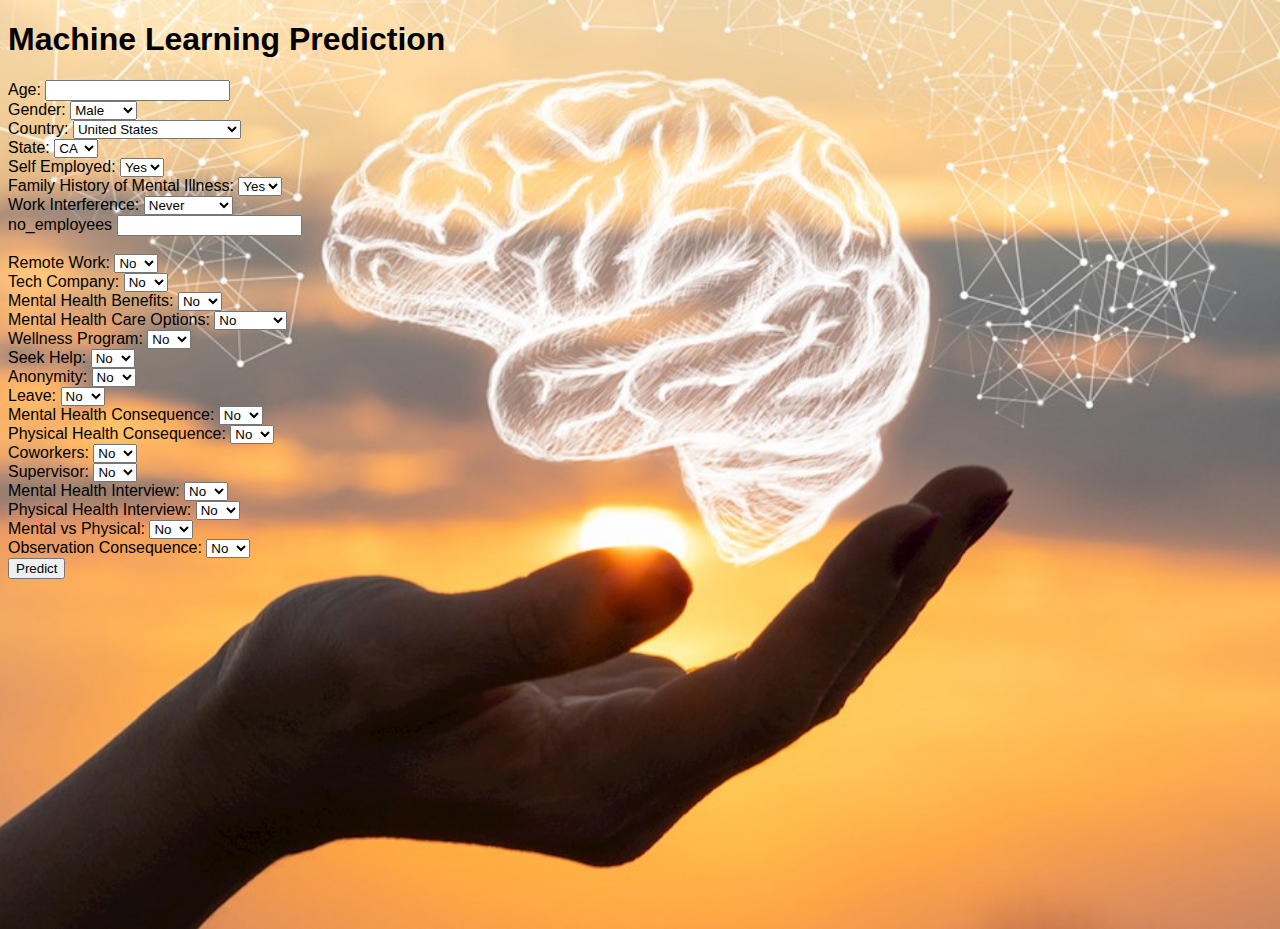
==== templates/index.html @ 13874c04 "added new files and modifications" ====
<!DOCTYPE html>
<html lang="en">
<head>
    <meta charset="UTF-8">
    <meta http-equiv="X-UA-Compatible" content="IE=edge">
    <meta name="viewport" content="width=device-width, initial-scale=1.0">
    <title>Machine Learning Prediction</title>
    <style>
        body {
            background-image: url('brain.jpg');
            height: 100vh;
            /* Specify other background properties such as size, position, and repeat */
            background-size: cover;
            background-position: center;
            background-repeat: no-repeat;
            overflow:hidden;
            /* Add styles for the text */
            color: black;
            font-family: Arial, sans-serif;
        }
    </style>
</head>
<body>
    <h1>Machine Learning Prediction</h1>
    <form action="/predict" method="post">
        <label for="Age">Age:</label>
        <input type="number" name="Age" required><br>

        <label for="Gender">Gender:</label>
        <select name="Gender" required>
            <option value="Male">Male</option>
            <option value="Female">Female</option>
            <option value="Trans">Trans</option>
            <!-- Add more gender options as needed -->
        </select><br>

        <label for="Country">Country:</label>
        <select name="Country" required>
            <option value="United States">United States</option>
            <option value="United Kingdom">United Kingdom</option>
            <option value="Canada">Canada</option>
            <option value="Germany">Germany</option>
            <option value="Ireland">Ireland</option>
            <option value="Netherlands">Netherlands</option>
            <option value="Australia">Australia</option>
            <option value="France">France</option>
            <option value="India">India</option>
            <option value="New Zealand">New Zealand</option>
            <option value="Poland">Poland</option>
            <option value="Switzerland">Switzerland</option>
            <option value="Sweden">Sweden</option>
            <option value="Italy">Italy</option>
            <option value="South Africa">South Africa</option>
            <option value="Brazil  ">Brazil  </option>Belgium                     6
            <option value="Israel">Israel</option>
            <option value="Singapore">Singapore </option>
            <option value="Bulgaria">Bulgaria </option>
            <option value="Austria"> Austria</option>
            <option value="Finland">Finland</option>
            <option value="Mexico">Mexico</option>
            <option value="Russia">Russia</option>
            <option value="Denmark">Denmark</option>
            <option value="Greece">Greece</option>
            <option value="Colombia">Colombia</option>
            <option value="Croatia">Croatia</option>
            <option value="Portugal">Portugal</option>
            <option value="Moldova">Moldova</option>
            <option value="Georgia">Georgia</option>
            <option value="Bahamas, The">Bahamas, The</option>
            <option value="China">China</option>
            <option value="Thailand">Thailand</option>
            <option value="Czech Republic">Czech Republic</option>
            <option value="Norway">Norway</option>
            <option value="Romania">Romania</option>
            <option value="Nigeria">Nigeria</option>
            <option value="Japan">Japan</option>
            <option value="Hungary">Hungary</option>
            <option value="Bosnia and Herzegovina">Bosnia and Herzegovina</option>
            <option value="Uruguay">Uruguay</option>
            <option value="Spain">Spain</option>
            <option value="Zimbabwe">Zimbabwe</option>
            <option value="Latvia">Latvia</option>
            <option value="Costa Rica">Costa Rica</option>
            <option value="Slovenia">Slovenia</option>
            <option value="Philippines">Philippines</option>
             <!-- Add more country options as needed -->
        </select><br>

        <label for="state">State:</label>
        <select name="state" required>
            <option value="CA">CA</option>
            <option value="WA">WA</option>
            <option value="NY">NY</option>
            <option value="TN">TN</option>
            <option value="TX">TX</option>
            <option value="OH">OH</option>
            <option value="IL">IL</option>
            <option value="OR">OR</option>
            <option value="PA">PA</option>
            <option value="IN">IN</option>
            <option value="MI">MI</option>
            <option value="MN">MN</option>
            <option value="MA">MA</option>
            <option value="FL">FL</option>
            <option value="NC">NC</option>
            <option value="VA">VA</option>
            <option value="WI">WI</option>
            <option value="GA">GA</option>
            <option value="MO">MO</option>
            <option value="UT">UT</option>
            <option value="CO">CO</option>
            <option value="MD">MD</option>
            <option value="AL">AL</option>
            <option value="AZ">AZ</option>
            <option value="OK">OK</option>
            <option value="NJ">NJ</option>
            <option value="KY">KY</option>
            <option value="SC">SC</option>
            <option value="IA">IA</option>
            <option value="CT">CT</option>
            <option value="DC">DC</option>
            <option value="NV">NV</option>
            <option value="VT">VT</option>
            <option value="SD">SD</option>
            <option value="KS">KS</option>
            <option value="NH">NH</option>
            <option value="WY">WY</option>
            <option value="NM">NM</option>
            <option value="NE">NE</option>
            <option value="WV">WV</option>
            <option value="ID">ID</option>
            <option value="MS">MS</option>
            <option value="RI">RI</option>
            <option value="LA">LA</option>
            <option value="ME">ME</option>
            <!-- Add more state options as needed -->
        </select><br>

        <label for="self_employed">Self Employed:</label>
        <select name="self_employed" required>
            <option value="Yes">Yes</option>
            <option value="No">No</option>
        </select><br>

        <label for="family_history">Family History of Mental Illness:</label>
        <select name="family_history" required>
            <option value="Yes">Yes</option>
            <option value="No">No</option>
        </select><br>


        <label for="work_interfere">Work Interference:</label>
        <select name="work_interfere" required>
            <option value="Never">Never</option>
            <option value="Rarely">Rarely</option>
            <option value="Sometimes">Sometimes</option>
            <option value="Often">Often</option>
        </select><br>

        <label for="no_employees">no_employees</label>
        <input type="number" name="no_employees" required><br>

           
        </select><br>

        <label for="remote_work">Remote Work:</label>
        <select name="remote_work" required>
            <option value="No">No</option>
            <option value="Yes">Yes</option>
        </select><br>

        <label for="tech_company">Tech Company:</label>
        <select name="tech_company" required>
            <option value="No">No</option>
            <option value="Yes">Yes</option>
        </select><br>

        <label for="benefits">Mental Health Benefits:</label>
        <select name="benefits" required>
            
            <option value="No">No</option>
            <option value="Yes">Yes</option>
        </select><br>

        <label for="care_options">Mental Health Care Options:</label>
        <select name="care_options" required>
            <option value="No">No</option>
            <option value="Not sure">Not sure</option>
            <option value="Yes">Yes</option>
        </select><br>

        <label for="wellness_program">Wellness Program:</label>
        <select name="wellness_program" required>
            <option value="No">No</option>
            <option value="Yes">Yes</option>
        </select><br>

        <label for="seek_help">Seek Help:</label>
        <select name="seek_help" required>
            <option value="0">No</option>
            <option value="1">Yes</option>
        </select><br>

        <label for="anonymity">Anonymity:</label>
        <select name="anonymity" required>
            <option value="0">No</option>
            <option value="1">Yes</option>
        </select><br>

        <label for="leave">Leave:</label>
        <select name="leave" required>
            <option value="0">No</option>
            <option value="1">Yes</option>
        </select><br>

        <label for="mental_health_consequence">Mental Health Consequence:</label>
        <select name="mental_health_consequence" required>
            <option value="0">No</option>
            <option value="1">Yes</option>
        </select><br>

        <label for="phys_health_consequence">Physical Health Consequence:</label>
        <select name="phys_health_consequence" required>
            <option value="0">No</option>
            <option value="1">Yes</option>
        </select><br>

        <label for="coworkers">Coworkers:</label>
        <select name="coworkers" required>
            <option value="0">No</option>
            <option value="1">Yes</option>
        </select><br>

        <label for="supervisor">Supervisor:</label>
        <select name="supervisor" required>
            <option value="0">No</option>
            <option value="1">Yes</option>
        </select><br>

        <label for="mental_health_interview">Mental Health Interview:</label>
        <select name="mental_health_interview" required>
            <option value="0">No</option>
            <option value="1">Yes</option>
        </select><br>

        <label for="phys_health_interview">Physical Health Interview:</label>
        <select name="phys_health_interview" required>
            <option value="0">No</option>
            <option value="1">Yes</option>
        </select><br>

        <label for="mental_vs_physical">Mental vs Physical:</label>
        <select name="mental_vs_physical" required>
            <option value="0">No</option>
            <option value="1">Yes</option>
        </select><br>

        <label for="obs_consequence">Observation Consequence:</label>
        <select name="obs_consequence" required>
            <option value="0">No</option>
            <option value="1">Yes</option>
        </select><br>

        


        <!-- Add similar dropdowns for other attributes -->

        <input type="submit" value="Predict">
    </form>
</body>
</html>
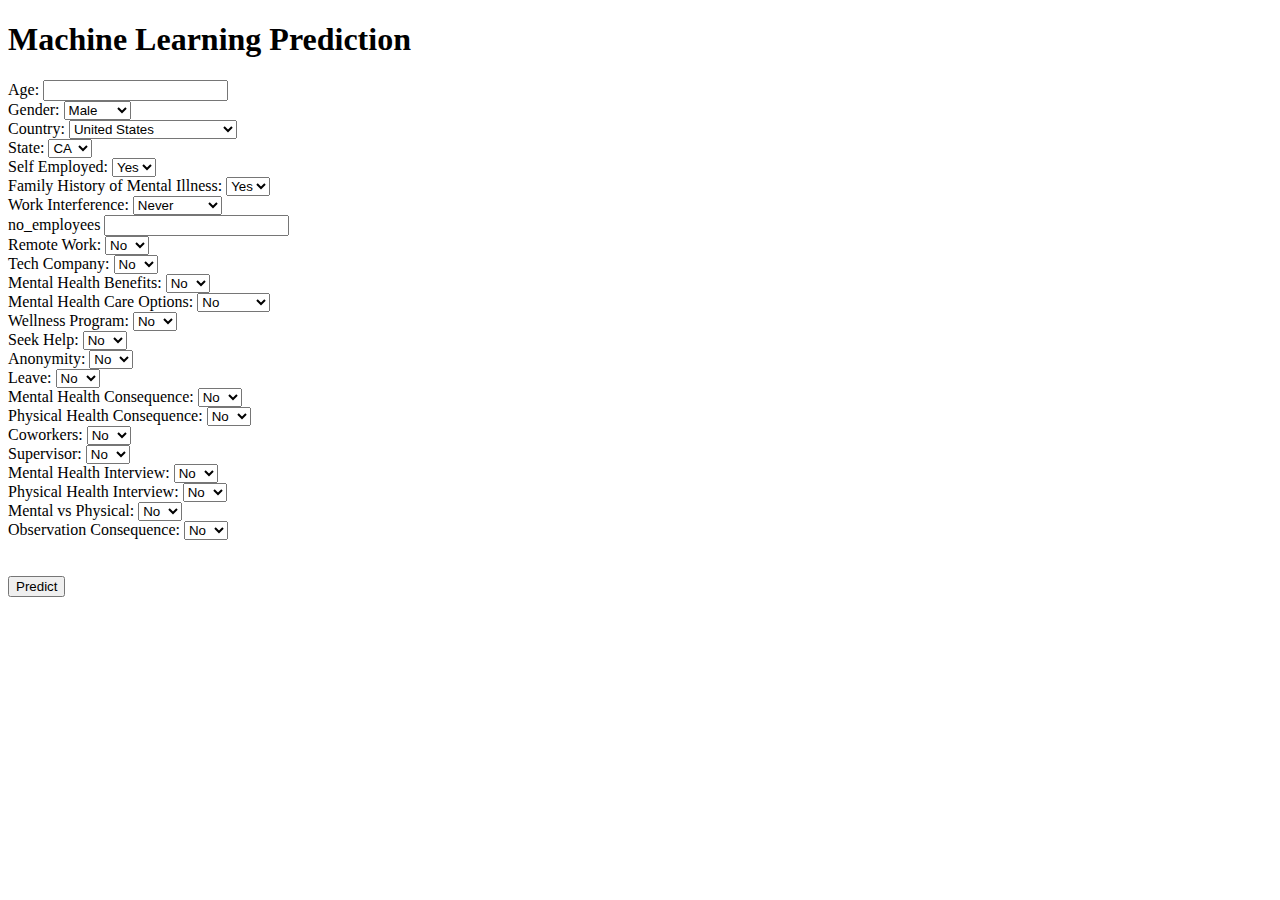
==== commit 01671f5d: "MENTAL-HEALTH-ANALYSIS-USING-PREDICTION-ALGORITMS" ====
--- a/templates/index.html
+++ b/templates/index.html
@@ -5,26 +5,15 @@
     <meta http-equiv="X-UA-Compatible" content="IE=edge">
     <meta name="viewport" content="width=device-width, initial-scale=1.0">
     <title>Machine Learning Prediction</title>
-    <style>
-        body {
-            background-image: url('brain.jpg');
-            height: 100vh;
-            /* Specify other background properties such as size, position, and repeat */
-            background-size: cover;
-            background-position: center;
-            background-repeat: no-repeat;
-            overflow:hidden;
-            /* Add styles for the text */
-            color: black;
-            font-family: Arial, sans-serif;
-        }
-    </style>
+    <link rel="stylesheet" type="text/css" href="{{ url_for('static', filename='style.css') }}">
 </head>
 <body>
+<div class="container"></div>
     <h1>Machine Learning Prediction</h1>
     <form action="/predict" method="post">
         <label for="Age">Age:</label>
         <input type="number" name="Age" required><br>
+        
 
         <label for="Gender">Gender:</label>
         <select name="Gender" required>
@@ -33,6 +22,8 @@
             <option value="Trans">Trans</option>
             <!-- Add more gender options as needed -->
         </select><br>
+        
+
 
         <label for="Country">Country:</label>
         <select name="Country" required>
@@ -85,6 +76,7 @@
             <option value="Philippines">Philippines</option>
              <!-- Add more country options as needed -->
         </select><br>
+        
 
         <label for="state">State:</label>
         <select name="state" required>
@@ -135,18 +127,20 @@
             <option value="ME">ME</option>
             <!-- Add more state options as needed -->
         </select><br>
-
+      
         <label for="self_employed">Self Employed:</label>
         <select name="self_employed" required>
             <option value="Yes">Yes</option>
             <option value="No">No</option>
         </select><br>
+      
 
         <label for="family_history">Family History of Mental Illness:</label>
         <select name="family_history" required>
             <option value="Yes">Yes</option>
             <option value="No">No</option>
         </select><br>
+        
 
 
         <label for="work_interfere">Work Interference:</label>
@@ -156,24 +150,28 @@
             <option value="Sometimes">Sometimes</option>
             <option value="Often">Often</option>
         </select><br>
+        
 
         <label for="no_employees">no_employees</label>
         <input type="number" name="no_employees" required><br>
+        
 
            
-        </select><br>
+        
 
         <label for="remote_work">Remote Work:</label>
         <select name="remote_work" required>
             <option value="No">No</option>
             <option value="Yes">Yes</option>
         </select><br>
+        
 
         <label for="tech_company">Tech Company:</label>
         <select name="tech_company" required>
             <option value="No">No</option>
             <option value="Yes">Yes</option>
         </select><br>
+        
 
         <label for="benefits">Mental Health Benefits:</label>
         <select name="benefits" required>
@@ -181,6 +179,7 @@
             <option value="No">No</option>
             <option value="Yes">Yes</option>
         </select><br>
+        
 
         <label for="care_options">Mental Health Care Options:</label>
         <select name="care_options" required>
@@ -188,78 +187,92 @@
             <option value="Not sure">Not sure</option>
             <option value="Yes">Yes</option>
         </select><br>
+        
 
         <label for="wellness_program">Wellness Program:</label>
         <select name="wellness_program" required>
             <option value="No">No</option>
             <option value="Yes">Yes</option>
         </select><br>
+        
 
         <label for="seek_help">Seek Help:</label>
         <select name="seek_help" required>
             <option value="0">No</option>
             <option value="1">Yes</option>
         </select><br>
+        
 
         <label for="anonymity">Anonymity:</label>
         <select name="anonymity" required>
             <option value="0">No</option>
             <option value="1">Yes</option>
         </select><br>
+        
 
         <label for="leave">Leave:</label>
         <select name="leave" required>
             <option value="0">No</option>
             <option value="1">Yes</option>
         </select><br>
+        
 
         <label for="mental_health_consequence">Mental Health Consequence:</label>
         <select name="mental_health_consequence" required>
             <option value="0">No</option>
             <option value="1">Yes</option>
         </select><br>
+        
 
         <label for="phys_health_consequence">Physical Health Consequence:</label>
         <select name="phys_health_consequence" required>
             <option value="0">No</option>
             <option value="1">Yes</option>
         </select><br>
+        
 
         <label for="coworkers">Coworkers:</label>
         <select name="coworkers" required>
             <option value="0">No</option>
             <option value="1">Yes</option>
         </select><br>
+        
 
         <label for="supervisor">Supervisor:</label>
         <select name="supervisor" required>
             <option value="0">No</option>
             <option value="1">Yes</option>
         </select><br>
+        
 
         <label for="mental_health_interview">Mental Health Interview:</label>
         <select name="mental_health_interview" required>
             <option value="0">No</option>
             <option value="1">Yes</option>
         </select><br>
+        
 
         <label for="phys_health_interview">Physical Health Interview:</label>
         <select name="phys_health_interview" required>
             <option value="0">No</option>
             <option value="1">Yes</option>
         </select><br>
+        
 
         <label for="mental_vs_physical">Mental vs Physical:</label>
         <select name="mental_vs_physical" required>
             <option value="0">No</option>
             <option value="1">Yes</option>
         </select><br>
+        
 
         <label for="obs_consequence">Observation Consequence:</label>
         <select name="obs_consequence" required>
             <option value="0">No</option>
             <option value="1">Yes</option>
         </select><br>
+        </select><br>
+        </select><br>
 
         
 
@@ -268,5 +281,6 @@
 
         <input type="submit" value="Predict">
     </form>
+</div>
 </body>
 </html>